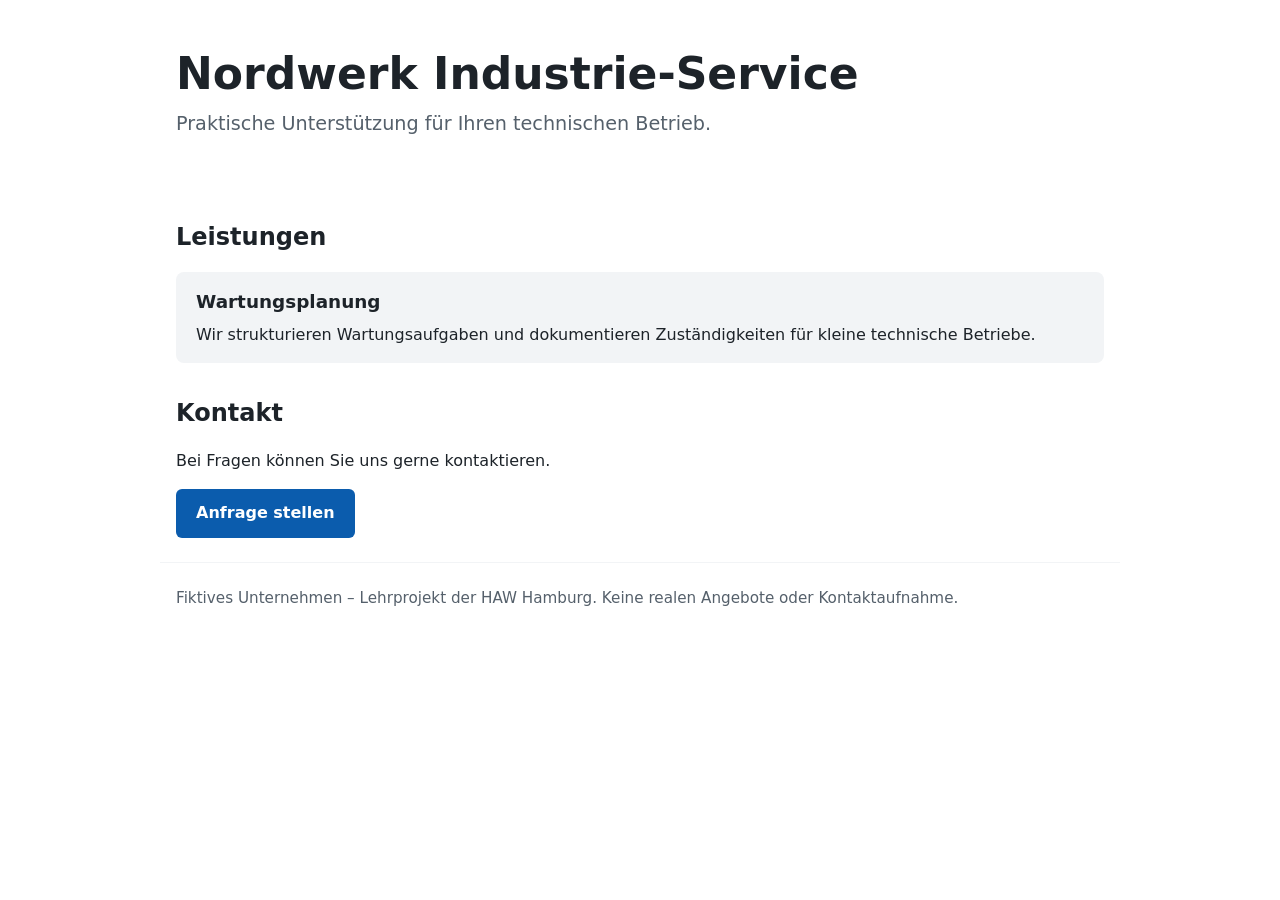
==== site/index.html @ 61c602cf "References to product repo are back." ====
<!doctype html>
<html lang="de">
<head>
  <meta charset="utf-8">
  <meta name="viewport" content="width=device-width, initial-scale=1">
  <title>Nordwerk Industrie-Service</title>
  <link rel="stylesheet" href="styles.css">
</head>
<body>
<!-- Bereiche zwischen AGENT-Markierungen werden von der Factory (web-implementer-agent) befüllt.
     Struktur, Markierungen und alles außerhalb davon werden von Menschen gepflegt. -->
<header class="site-header">
  <!-- AGENT:header -->
  <h1>Nordwerk Industrie-Service</h1><p class="claim">Praktische Unterstützung für Ihren technischen Betrieb.</p>
  <!-- /AGENT:header -->
</header>

<main>
  <section id="leistungen" aria-labelledby="leistungen-titel">
    <h2 id="leistungen-titel">Leistungen</h2>
    <!-- AGENT:services -->
    <article class="service"><h3>Wartungsplanung</h3><p>Wir strukturieren Wartungsaufgaben und dokumentieren Zuständigkeiten für kleine technische Betriebe.</p></article>
    <!-- /AGENT:services -->
  </section>

  <section id="kontakt" aria-labelledby="kontakt-titel">
    <h2 id="kontakt-titel">Kontakt</h2>
    <!-- AGENT:contact -->
    <p>Bei Fragen können Sie uns gerne kontaktieren.</p><a class="contact-link" href="mailto:kontakt@nordwerk.example">Anfrage stellen</a>
    <!-- /AGENT:contact -->
  </section>
</main>

<footer class="site-footer">
  <!-- AGENT:footer -->
  <p class="notice">Fiktives Unternehmen – Lehrprojekt der HAW Hamburg. Keine realen Angebote oder Kontaktaufnahme.</p>
  <!-- /AGENT:footer -->
</footer>
</body>
</html>
---- site/styles.css ----
:root {
  --text: #1d2329;
  --muted: #55606b;
  --bg: #ffffff;
  --surface: #f2f4f6;
  --accent: #0b5cad;
  --accent-text: #ffffff;
  --focus: #f0a500;
}

* { box-sizing: border-box; }

html { font-size: 100%; }

body {
  margin: 0;
  font-family: system-ui, -apple-system, "Segoe UI", Roboto, sans-serif;
  line-height: 1.55;
  color: var(--text);
  background: var(--bg);
  overflow-wrap: break-word;
}

.site-header,
main,
.site-footer {
  max-width: 60rem;
  margin: 0 auto;
  padding: 1.5rem 1rem;
}

.site-header { padding-top: 3rem; }

h1 { font-size: clamp(1.75rem, 5vw, 2.75rem); margin: 0 0 0.5rem; line-height: 1.2; }
h2 { font-size: 1.5rem; margin: 2rem 0 1rem; }
h3 { font-size: 1.15rem; margin: 0 0 0.4rem; }

.claim { font-size: 1.2rem; color: var(--muted); margin: 0; }

.service {
  background: var(--surface);
  border-radius: 8px;
  padding: 1rem 1.25rem;
  margin-bottom: 1rem;
}
.service p { margin: 0; }

.contact-link {
  display: inline-block;
  background: var(--accent);
  color: var(--accent-text);
  padding: 0.75rem 1.25rem;
  border-radius: 6px;
  text-decoration: none;
  font-weight: 600;
}
.contact-link:hover { text-decoration: underline; }

a:focus-visible {
  outline: 3px solid var(--focus);
  outline-offset: 3px;
}

.site-footer { border-top: 1px solid var(--surface); }
.notice { font-size: 0.95rem; color: var(--muted); margin: 0; }
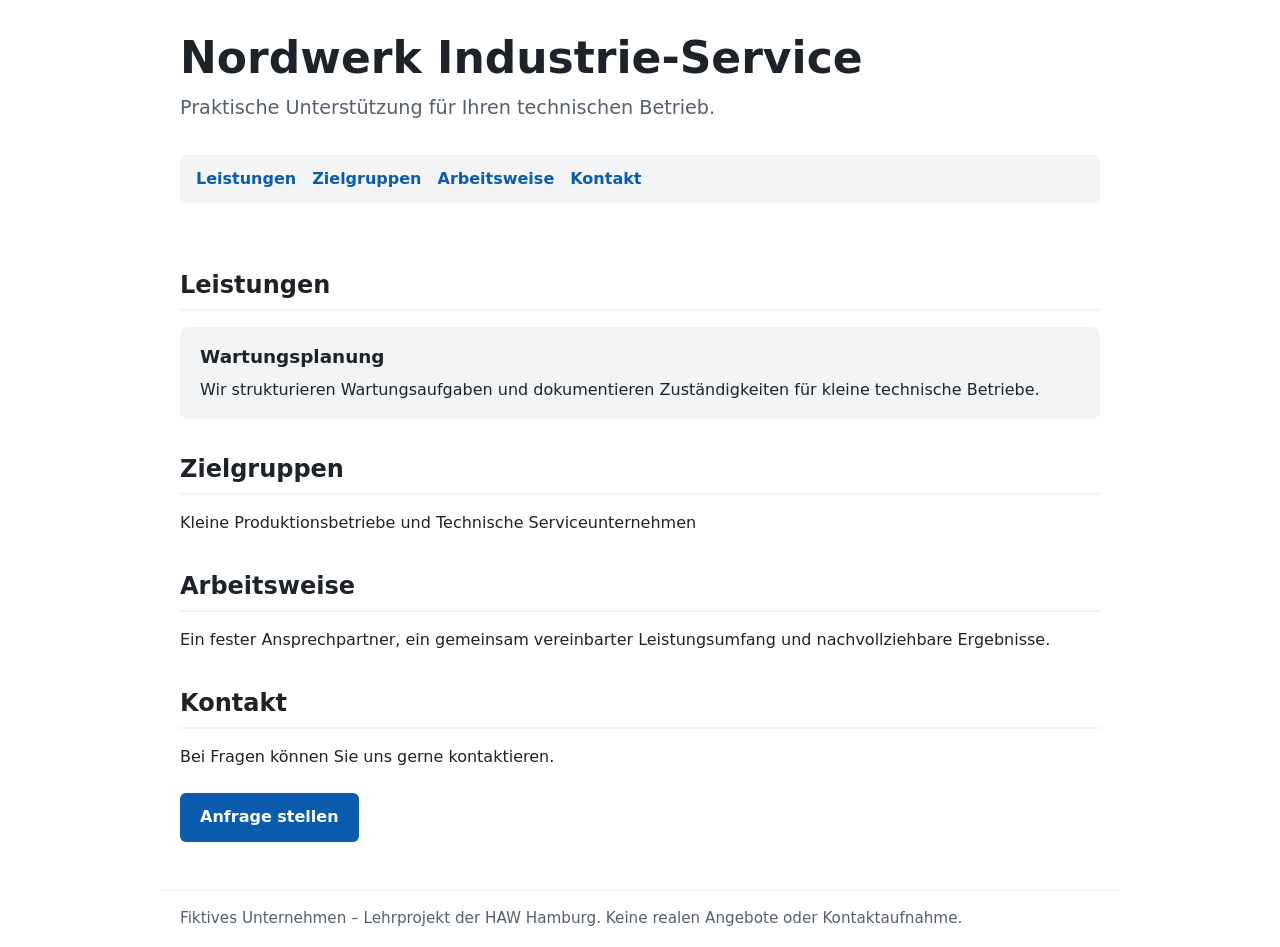
==== commit 19dbb9f0: "Necessary sections added and css updated." ====
--- a/site/index.html
+++ b/site/index.html
@@ -11,22 +11,52 @@
      Struktur, Markierungen und alles außerhalb davon werden von Menschen gepflegt. -->
 <header class="site-header">
   <!-- AGENT:header -->
-  <h1>Nordwerk Industrie-Service</h1><p class="claim">Praktische Unterstützung für Ihren technischen Betrieb.</p>
+  <h1>Nordwerk Industrie-Service</h1>
+  <p class="claim">Praktische Unterstützung für Ihren technischen Betrieb.</p>
   <!-- /AGENT:header -->
 </header>
+
+<!-- AGENT:navigation -->
+<nav aria-label="Hauptnavigation" class="site-nav">
+  <ul>
+    <li><a href="#leistungen">Leistungen</a></li>
+    <li><a href="#zielgruppen">Zielgruppen</a></li>
+    <li><a href="#arbeitsweise">Arbeitsweise</a></li>
+    <li><a href="#kontakt">Kontakt</a></li>
+  </ul>
+</nav>
+<!-- /AGENT:navigation -->
 
 <main>
   <section id="leistungen" aria-labelledby="leistungen-titel">
     <h2 id="leistungen-titel">Leistungen</h2>
     <!-- AGENT:services -->
-    <article class="service"><h3>Wartungsplanung</h3><p>Wir strukturieren Wartungsaufgaben und dokumentieren Zuständigkeiten für kleine technische Betriebe.</p></article>
+    <article class="service">
+      <h3>Wartungsplanung</h3>
+      <p>Wir strukturieren Wartungsaufgaben und dokumentieren Zuständigkeiten für kleine technische Betriebe.</p>
+    </article>
     <!-- /AGENT:services -->
+  </section>
+
+  <section id="zielgruppen" aria-labelledby="zielgruppen-titel">
+    <h2 id="zielgruppen-titel">Zielgruppen</h2>
+    <!-- AGENT:audiences -->
+    <p>Kleine Produktionsbetriebe und Technische Serviceunternehmen</p>
+    <!-- /AGENT:audiences -->
+  </section>
+
+  <section id="arbeitsweise" aria-labelledby="arbeitsweise-titel">
+    <h2 id="arbeitsweise-titel">Arbeitsweise</h2>
+    <!-- AGENT:approach -->
+    <p>Ein fester Ansprechpartner, ein gemeinsam vereinbarter Leistungsumfang und nachvollziehbare Ergebnisse.</p>
+    <!-- /AGENT:approach -->
   </section>
 
   <section id="kontakt" aria-labelledby="kontakt-titel">
     <h2 id="kontakt-titel">Kontakt</h2>
     <!-- AGENT:contact -->
-    <p>Bei Fragen können Sie uns gerne kontaktieren.</p><a class="contact-link" href="mailto:kontakt@nordwerk.example">Anfrage stellen</a>
+    <p>Bei Fragen können Sie uns gerne kontaktieren.</p>
+    <a class="contact-link" href="mailto:kontakt@nordwerk.example">Anfrage stellen</a>
     <!-- /AGENT:contact -->
   </section>
 </main>
@@ -37,4 +67,4 @@
   <!-- /AGENT:footer -->
 </footer>
 </body>
-</html>
+</html>
--- a/site/styles.css
+++ b/site/styles.css
@@ -10,7 +10,7 @@
 
 * { box-sizing: border-box; }
 
-html { font-size: 100%; }
+html { font-size: 100%; scroll-behavior: smooth; }
 
 body {
   margin: 0;
@@ -22,17 +22,39 @@
 }
 
 .site-header,
+.site-nav,
 main,
 .site-footer {
   max-width: 60rem;
   margin: 0 auto;
-  padding: 1.5rem 1rem;
+  padding: 1rem 1.25rem;
 }
 
-.site-header { padding-top: 3rem; }
+.site-header { padding-top: 2rem; }
+
+/* Navigation Styling (AC-05) */
+.site-nav ul {
+  list-style: none;
+  padding: 0;
+  margin: 0;
+  display: flex;
+  flex-wrap: wrap;
+  gap: 1rem;
+  background: var(--surface);
+  padding: 0.75rem 1rem;
+  border-radius: 6px;
+}
+
+.site-nav a {
+  color: var(--accent);
+  text-decoration: none;
+  font-weight: 600;
+}
+
+.site-nav a:hover { text-decoration: underline; }
 
 h1 { font-size: clamp(1.75rem, 5vw, 2.75rem); margin: 0 0 0.5rem; line-height: 1.2; }
-h2 { font-size: 1.5rem; margin: 2rem 0 1rem; }
+h2 { font-size: 1.5rem; margin: 2rem 0 1rem; border-bottom: 2px solid var(--surface); padding-bottom: 0.3rem; }
 h3 { font-size: 1.15rem; margin: 0 0 0.4rem; }
 
 .claim { font-size: 1.2rem; color: var(--muted); margin: 0; }
@@ -53,13 +75,27 @@
   border-radius: 6px;
   text-decoration: none;
   font-weight: 600;
+  margin-top: 0.5rem;
 }
 .contact-link:hover { text-decoration: underline; }
 
-a:focus-visible {
+/* Keyboard Focus (AC-07) */
+a:focus-visible, button:focus-visible {
   outline: 3px solid var(--focus);
   outline-offset: 3px;
 }
 
-.site-footer { border-top: 1px solid var(--surface); }
+.site-footer { border-top: 1px solid var(--surface); margin-top: 2rem; }
 .notice { font-size: 0.95rem; color: var(--muted); margin: 0; }
+
+/* Mobile Viewport / 375px Check (AC-06) */
+@media (max-width: 480px) {
+  body { font-size: 95%; }
+  .site-nav ul {
+    flex-direction: column;
+    gap: 0.5rem;
+  }
+  .site-header, .site-nav, main, .site-footer {
+    padding: 0.75rem;
+  }
+}
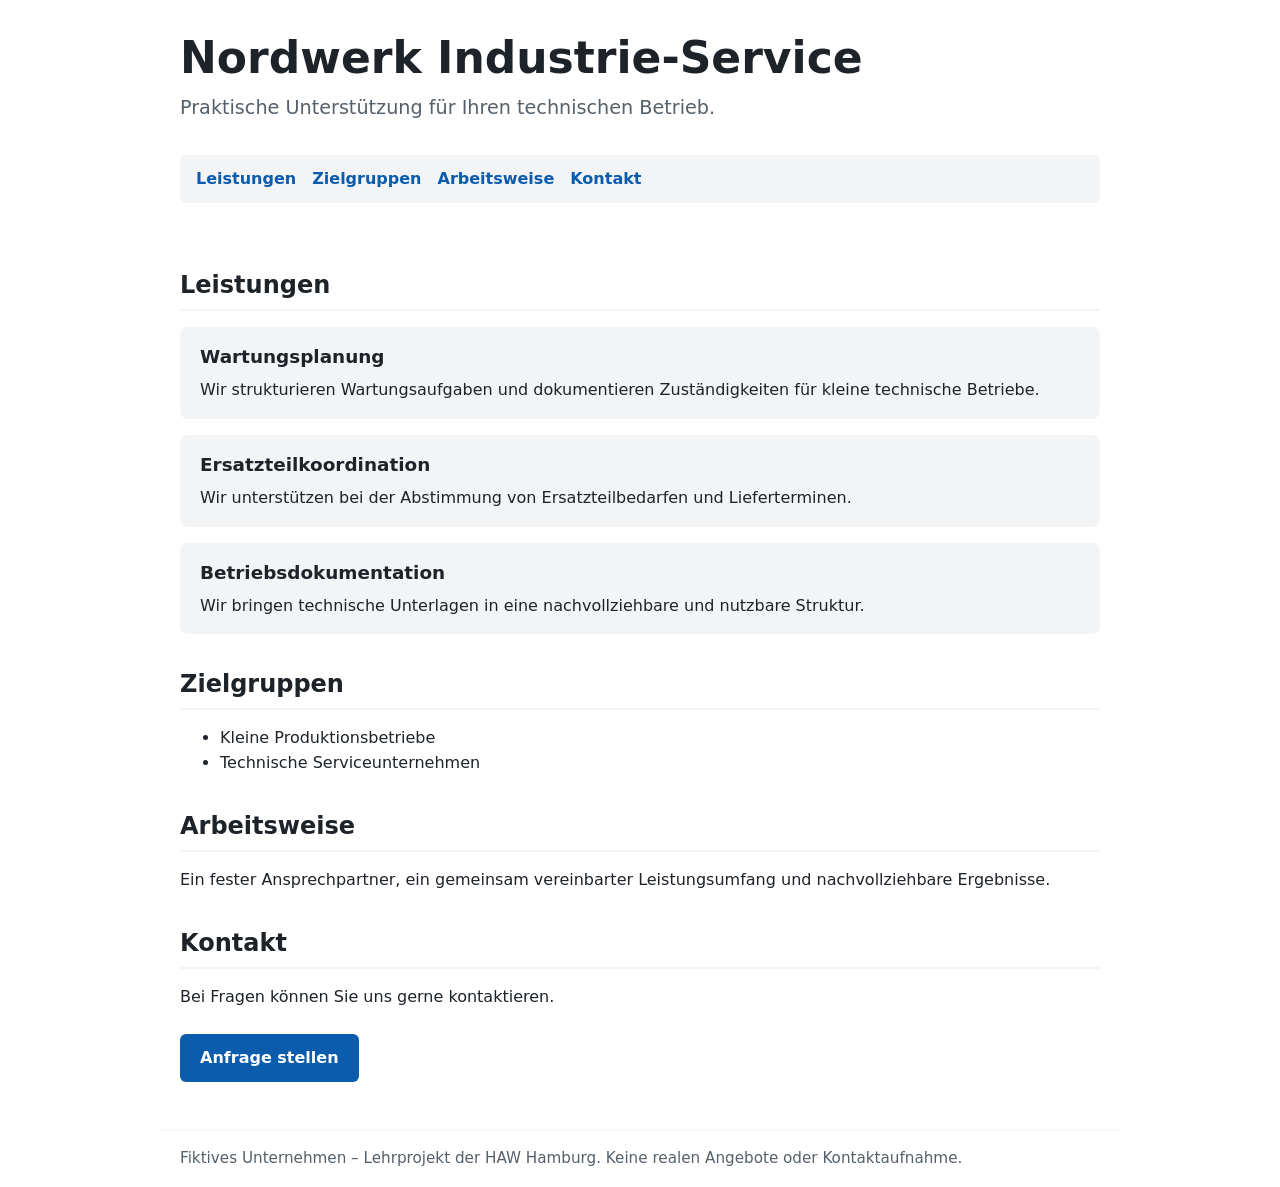
==== commit ef904f49: "CUST-002: agent run 37079911 (approved at gate, 23/23 product checks)" ====
--- a/site/index.html
+++ b/site/index.html
@@ -11,37 +11,40 @@
      Struktur, Markierungen und alles außerhalb davon werden von Menschen gepflegt. -->
 <header class="site-header">
   <!-- AGENT:header -->
-  <h1>Nordwerk Industrie-Service</h1>
-  <p class="claim">Praktische Unterstützung für Ihren technischen Betrieb.</p>
-  <!-- /AGENT:header -->
+    <h1>Nordwerk Industrie-Service</h1>
+      <p class="claim">Praktische Unterstützung für Ihren technischen Betrieb.</p>
+    <!-- /AGENT:header -->
 </header>
 
-<!-- AGENT:navigation -->
 <nav aria-label="Hauptnavigation" class="site-nav">
-  <ul>
-    <li><a href="#leistungen">Leistungen</a></li>
-    <li><a href="#zielgruppen">Zielgruppen</a></li>
-    <li><a href="#arbeitsweise">Arbeitsweise</a></li>
-    <li><a href="#kontakt">Kontakt</a></li>
-  </ul>
+  <!-- AGENT:nav -->
+    <ul><li><a href="#leistungen">Leistungen</a></li><li><a href="#zielgruppen">Zielgruppen</a></li><li><a href="#arbeitsweise">Arbeitsweise</a></li><li><a href="#kontakt">Kontakt</a></li></ul>
+    <!-- /AGENT:nav -->
 </nav>
-<!-- /AGENT:navigation -->
 
 <main>
   <section id="leistungen" aria-labelledby="leistungen-titel">
     <h2 id="leistungen-titel">Leistungen</h2>
     <!-- AGENT:services -->
     <article class="service">
-      <h3>Wartungsplanung</h3>
-      <p>Wir strukturieren Wartungsaufgaben und dokumentieren Zuständigkeiten für kleine technische Betriebe.</p>
-    </article>
+          <h3>Wartungsplanung</h3>
+          <p>Wir strukturieren Wartungsaufgaben und dokumentieren Zuständigkeiten für kleine technische Betriebe.</p>
+        </article>
+    <article class="service">
+          <h3>Ersatzteilkoordination</h3>
+          <p>Wir unterstützen bei der Abstimmung von Ersatzteilbedarfen und Lieferterminen.</p>
+        </article>
+    <article class="service">
+          <h3>Betriebsdokumentation</h3>
+          <p>Wir bringen technische Unterlagen in eine nachvollziehbare und nutzbare Struktur.</p>
+        </article>
     <!-- /AGENT:services -->
   </section>
 
   <section id="zielgruppen" aria-labelledby="zielgruppen-titel">
     <h2 id="zielgruppen-titel">Zielgruppen</h2>
     <!-- AGENT:audiences -->
-    <p>Kleine Produktionsbetriebe und Technische Serviceunternehmen</p>
+    <ul><li>Kleine Produktionsbetriebe</li><li>Technische Serviceunternehmen</li></ul>
     <!-- /AGENT:audiences -->
   </section>
 
@@ -56,15 +59,15 @@
     <h2 id="kontakt-titel">Kontakt</h2>
     <!-- AGENT:contact -->
     <p>Bei Fragen können Sie uns gerne kontaktieren.</p>
-    <a class="contact-link" href="mailto:kontakt@nordwerk.example">Anfrage stellen</a>
+        <a class="contact-link" href="mailto:kontakt@nordwerk.example">Anfrage stellen</a>
     <!-- /AGENT:contact -->
   </section>
 </main>
 
 <footer class="site-footer">
   <!-- AGENT:footer -->
-  <p class="notice">Fiktives Unternehmen – Lehrprojekt der HAW Hamburg. Keine realen Angebote oder Kontaktaufnahme.</p>
-  <!-- /AGENT:footer -->
+    <p class="notice">Fiktives Unternehmen – Lehrprojekt der HAW Hamburg. Keine realen Angebote oder Kontaktaufnahme.</p>
+    <!-- /AGENT:footer -->
 </footer>
 </body>
 </html>
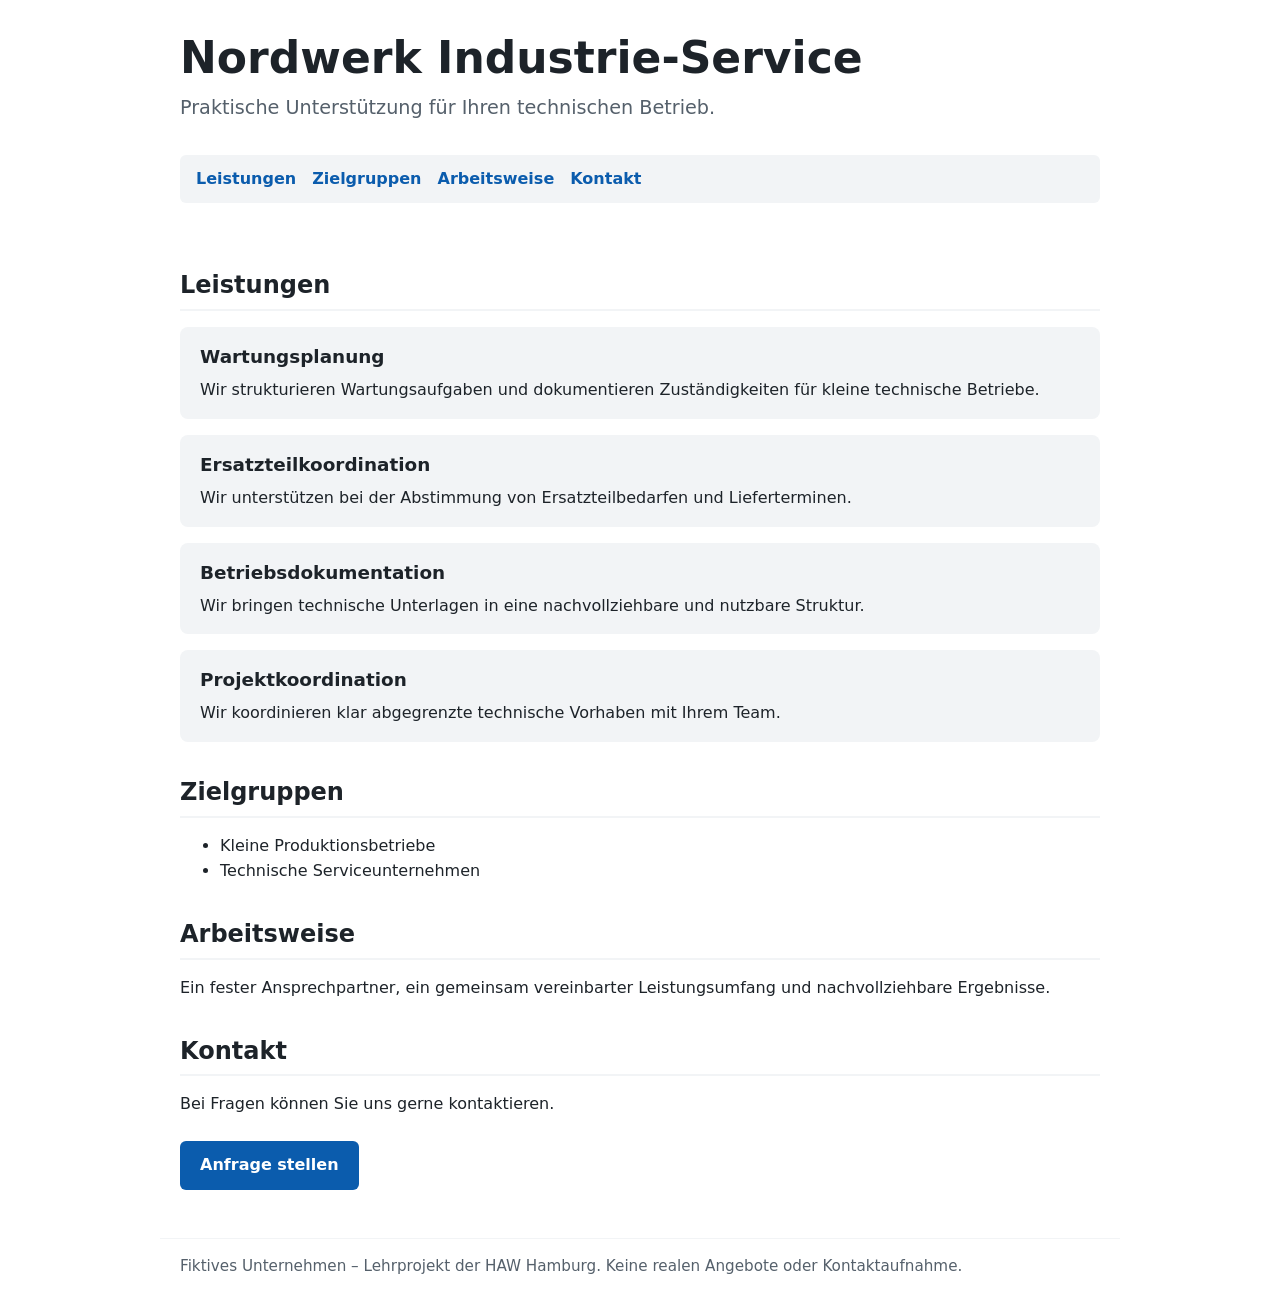
==== commit 97305f30: "R-01 result: agent run 3ba82f0f (approved by Daniil, 25/25 checks)" ====
--- a/site/index.html
+++ b/site/index.html
@@ -12,7 +12,7 @@
 <header class="site-header">
   <!-- AGENT:header -->
     <h1>Nordwerk Industrie-Service</h1>
-      <p class="claim">Praktische Unterstützung für Ihren technischen Betrieb.</p>
+          <p class="claim">Praktische Unterstützung für Ihren technischen Betrieb.</p>
     <!-- /AGENT:header -->
 </header>
 
@@ -27,17 +27,21 @@
     <h2 id="leistungen-titel">Leistungen</h2>
     <!-- AGENT:services -->
     <article class="service">
-          <h3>Wartungsplanung</h3>
-          <p>Wir strukturieren Wartungsaufgaben und dokumentieren Zuständigkeiten für kleine technische Betriebe.</p>
-        </article>
-    <article class="service">
-          <h3>Ersatzteilkoordination</h3>
-          <p>Wir unterstützen bei der Abstimmung von Ersatzteilbedarfen und Lieferterminen.</p>
-        </article>
-    <article class="service">
-          <h3>Betriebsdokumentation</h3>
-          <p>Wir bringen technische Unterlagen in eine nachvollziehbare und nutzbare Struktur.</p>
-        </article>
+              <h3>Wartungsplanung</h3>
+              <p>Wir strukturieren Wartungsaufgaben und dokumentieren Zuständigkeiten für kleine technische Betriebe.</p>
+            </article>
+        <article class="service">
+              <h3>Ersatzteilkoordination</h3>
+              <p>Wir unterstützen bei der Abstimmung von Ersatzteilbedarfen und Lieferterminen.</p>
+            </article>
+        <article class="service">
+              <h3>Betriebsdokumentation</h3>
+              <p>Wir bringen technische Unterlagen in eine nachvollziehbare und nutzbare Struktur.</p>
+            </article>
+        <article class="service">
+              <h3>Projektkoordination</h3>
+              <p>Wir koordinieren klar abgegrenzte technische Vorhaben mit Ihrem Team.</p>
+            </article>
     <!-- /AGENT:services -->
   </section>
 
@@ -59,7 +63,7 @@
     <h2 id="kontakt-titel">Kontakt</h2>
     <!-- AGENT:contact -->
     <p>Bei Fragen können Sie uns gerne kontaktieren.</p>
-        <a class="contact-link" href="mailto:kontakt@nordwerk.example">Anfrage stellen</a>
+            <a class="contact-link" href="mailto:kontakt@nordwerk.example">Anfrage stellen</a>
     <!-- /AGENT:contact -->
   </section>
 </main>
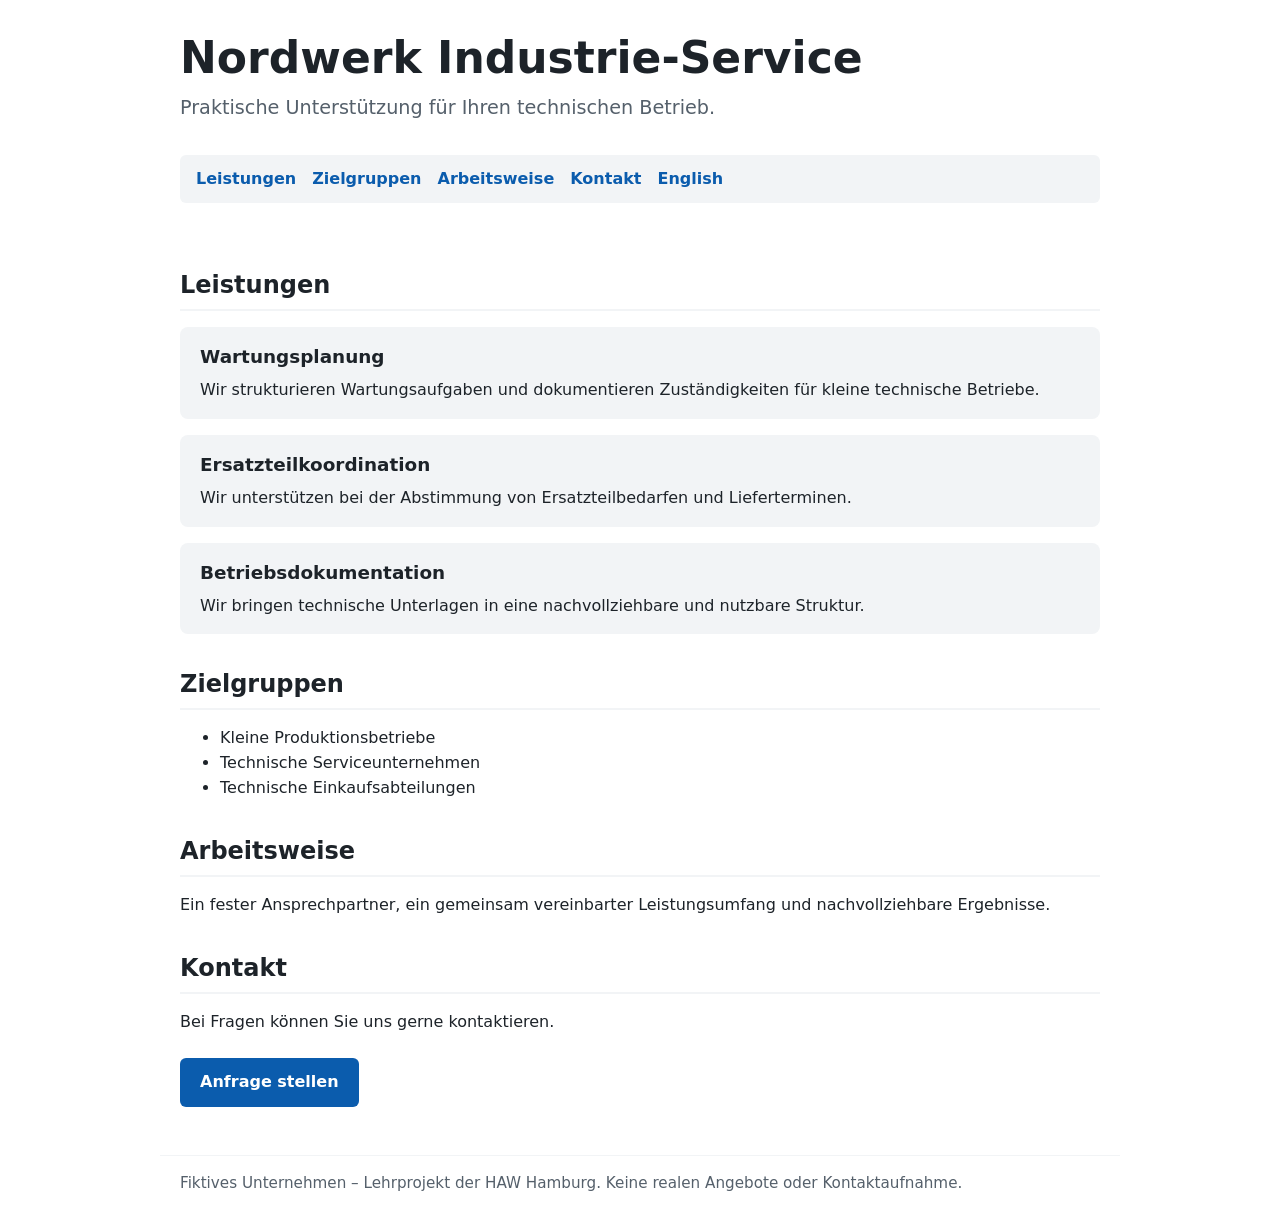
==== commit 75452ea0: "English Version update." ====
--- a/site/index.html
+++ b/site/index.html
@@ -12,13 +12,13 @@
 <header class="site-header">
   <!-- AGENT:header -->
     <h1>Nordwerk Industrie-Service</h1>
-          <p class="claim">Praktische Unterstützung für Ihren technischen Betrieb.</p>
+                  <p class="claim">Praktische Unterstützung für Ihren technischen Betrieb.</p>
     <!-- /AGENT:header -->
 </header>
 
 <nav aria-label="Hauptnavigation" class="site-nav">
-  <!-- AGENT:nav -->
-    <ul><li><a href="#leistungen">Leistungen</a></li><li><a href="#zielgruppen">Zielgruppen</a></li><li><a href="#arbeitsweise">Arbeitsweise</a></li><li><a href="#kontakt">Kontakt</a></li></ul>
+    <!-- AGENT:nav -->
+    <ul><li><a href="#leistungen">Leistungen</a></li><li><a href="#zielgruppen">Zielgruppen</a></li><li><a href="#arbeitsweise">Arbeitsweise</a></li><li><a href="#kontakt">Kontakt</a></li><li class="lang-switch"><a href="en.html" hreflang="en" lang="en">English</a></li></ul>
     <!-- /AGENT:nav -->
 </nav>
 
@@ -27,28 +27,24 @@
     <h2 id="leistungen-titel">Leistungen</h2>
     <!-- AGENT:services -->
     <article class="service">
-              <h3>Wartungsplanung</h3>
-              <p>Wir strukturieren Wartungsaufgaben und dokumentieren Zuständigkeiten für kleine technische Betriebe.</p>
-            </article>
-        <article class="service">
-              <h3>Ersatzteilkoordination</h3>
-              <p>Wir unterstützen bei der Abstimmung von Ersatzteilbedarfen und Lieferterminen.</p>
-            </article>
-        <article class="service">
-              <h3>Betriebsdokumentation</h3>
-              <p>Wir bringen technische Unterlagen in eine nachvollziehbare und nutzbare Struktur.</p>
-            </article>
-        <article class="service">
-              <h3>Projektkoordination</h3>
-              <p>Wir koordinieren klar abgegrenzte technische Vorhaben mit Ihrem Team.</p>
-            </article>
+                      <h3>Wartungsplanung</h3>
+                      <p>Wir strukturieren Wartungsaufgaben und dokumentieren Zuständigkeiten für kleine technische Betriebe.</p>
+                    </article>
+                <article class="service">
+                      <h3>Ersatzteilkoordination</h3>
+                      <p>Wir unterstützen bei der Abstimmung von Ersatzteilbedarfen und Lieferterminen.</p>
+                    </article>
+                <article class="service">
+                      <h3>Betriebsdokumentation</h3>
+                      <p>Wir bringen technische Unterlagen in eine nachvollziehbare und nutzbare Struktur.</p>
+                    </article>
     <!-- /AGENT:services -->
   </section>
 
   <section id="zielgruppen" aria-labelledby="zielgruppen-titel">
     <h2 id="zielgruppen-titel">Zielgruppen</h2>
     <!-- AGENT:audiences -->
-    <ul><li>Kleine Produktionsbetriebe</li><li>Technische Serviceunternehmen</li></ul>
+    <ul><li>Kleine Produktionsbetriebe</li><li>Technische Serviceunternehmen</li><li>Technische Einkaufsabteilungen</li></ul>
     <!-- /AGENT:audiences -->
   </section>
 
@@ -63,7 +59,7 @@
     <h2 id="kontakt-titel">Kontakt</h2>
     <!-- AGENT:contact -->
     <p>Bei Fragen können Sie uns gerne kontaktieren.</p>
-            <a class="contact-link" href="mailto:kontakt@nordwerk.example">Anfrage stellen</a>
+                    <a class="contact-link" href="mailto:kontakt@nordwerk.example">Anfrage stellen</a>
     <!-- /AGENT:contact -->
   </section>
 </main>
